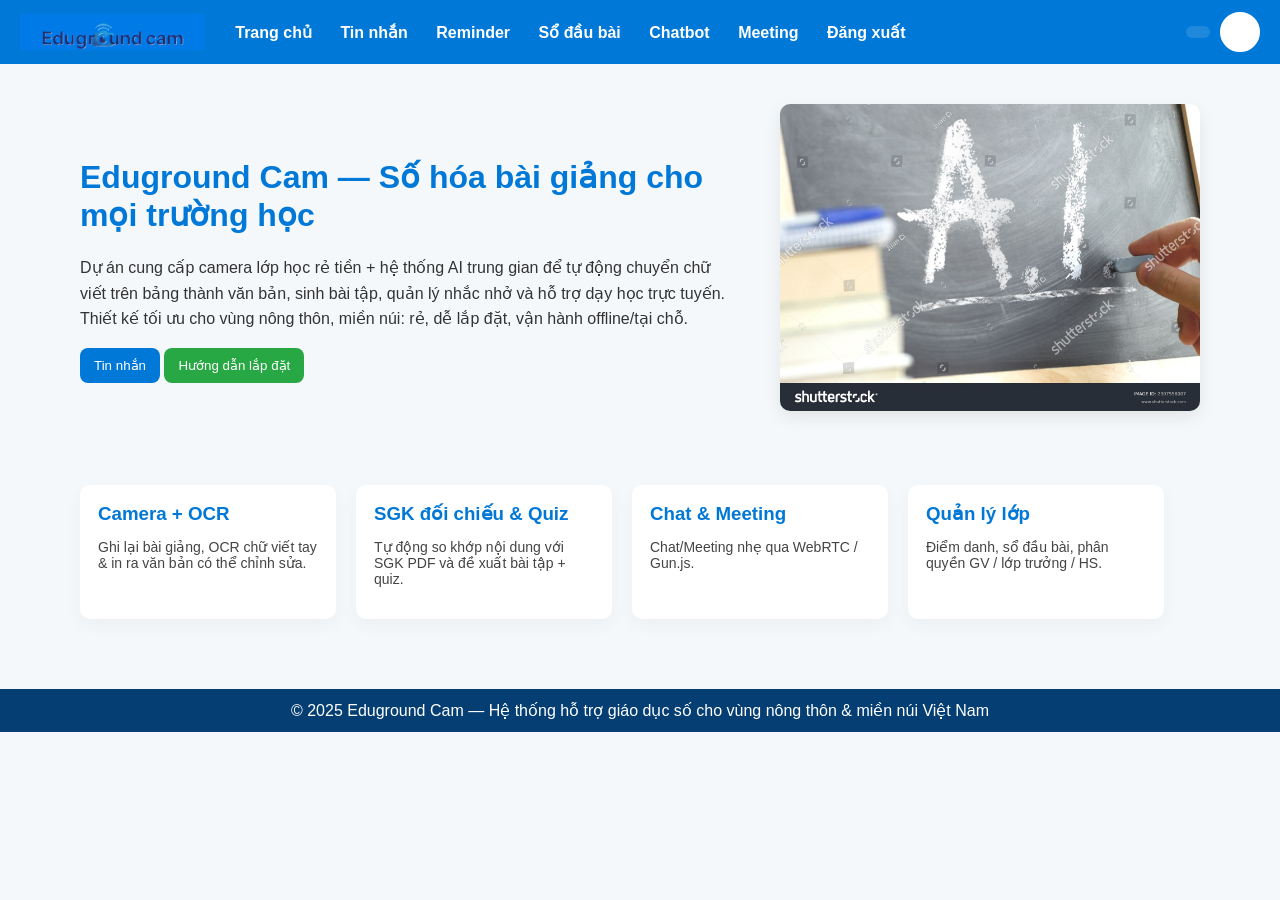
==== web/index.html @ 56aa0ace "Update index.html" ====
<!DOCTYPE html>
<html lang="vi">
<head>
<meta charset="utf-8"><meta name="viewport" content="width=device-width,initial-scale=1">
<title>Eduground Cam - Trang chủ</title>
<link rel="icon" href="assets/logo.png">
<style>
  body{font-family:Segoe UI,Roboto,Arial;margin:0;background:#f5f8fb;color:#222}
  .nav{background:#0078d7;color:#fff;padding:12px 20px;display:flex;align-items:center;justify-content:space-between}
  .nav .links a{color:#fff;margin:0 12px;text-decoration:none;font-weight:600}
  .container{padding:40px 80px;display:flex;gap:40px;align-items:center}
  .left{flex:1}
  .left h1{color:#0078d7}
  .left p{color:#333;line-height:1.6}
  .right img{width:420px;border-radius:10px;box-shadow:0 6px 18px rgba(0,0,0,0.08)}
  .features{display:flex;gap:20px;padding:30px 80px}
  .card{background:#fff;padding:18px;border-radius:10px;box-shadow:0 6px 18px rgba(0,0,0,0.04);width:220px}
  footer{background:#053e73;color:#fff;padding:12px;text-align:center;margin-top:40px}
  .avatar{height:36px;width:36px;border-radius:50%;background:#fff;border:2px solid #fff}
</style>
</head>
<body>
  <div class="nav">
    <div style="display:flex;align-items:center;gap:18px">
      <img src="assets/logo_index.png" style="height:36px;cursor:pointer" onclick="location.href='index.html'">
      <div class="links">
        <a href="index.html">Trang chủ</a>
        <a href="messages.html">Tin nhắn</a>
        <a href="reminders.html">Reminder</a>
        <a href="soday.html">Sổ đầu bài</a>
        <a href="chatbot.html">Chatbot</a>
        <a href="meeting.html">Meeting</a>
        <a href="login.html">Đăng xuất</a>
      </div>
    </div>
    <div style="display:flex;align-items:center;gap:10px">
      <div id="welcomeText" style="padding:6px 12px;background:rgba(255,255,255,0.12);border-radius:10px"></div>
      <div class="avatar"></div>
    </div>
  </div>

  <div class="container">
    <div class="left">
      <h1>Eduground Cam — Số hóa bài giảng cho mọi trường học</h1>
      <p>Dự án cung cấp camera lớp học rẻ tiền + hệ thống AI trung gian để tự động chuyển chữ viết trên bảng thành văn bản, sinh bài tập, quản lý nhắc nhở và hỗ trợ dạy học trực tuyến. Thiết kế tối ưu cho vùng nông thôn, miền núi: rẻ, dễ lắp đặt, vận hành offline/tại chỗ.</p>
      <div style="margin-top:12px">
        <button onclick="location.href='messages.html'" style="padding:10px 14px;border-radius:8px;background:#0078d7;color:#fff;border:none;cursor:pointer">Tin nhắn</button>
        <button onclick="alert('Hướng dẫn sẽ cập nhật sau')" style="padding:10px 14px;border-radius:8px;background:#28a745;color:#fff;border:none;cursor:pointer">Hướng dẫn lắp đặt</button>
      </div>
    </div>
    <div class="right">
      <img src="assets/banner_ai.jpg" alt="banner">
    </div>
  </div>

  <div class="features">
    <div class="card"><h3 style="color:#0078d7;margin:0">Camera + OCR</h3><p style="font-size:14px;color:#444">Ghi lại bài giảng, OCR chữ viết tay & in ra văn bản có thể chỉnh sửa.</p></div>
    <div class="card"><h3 style="color:#0078d7;margin:0">SGK đối chiếu & Quiz</h3><p style="font-size:14px;color:#444">Tự động so khớp nội dung với SGK PDF và đề xuất bài tập + quiz.</p></div>
    <div class="card"><h3 style="color:#0078d7;margin:0">Chat & Meeting</h3><p style="font-size:14px;color:#444">Chat/Meeting nhẹ qua WebRTC / Gun.js.</p></div>
    <div class="card"><h3 style="color:#0078d7;margin:0">Quản lý lớp</h3><p style="font-size:14px;color:#444">Điểm danh, sổ đầu bài, phân quyền GV / lớp trưởng / HS.</p></div>
  </div>

  <footer>© 2025 Eduground Cam — Hệ thống hỗ trợ giáo dục số cho vùng nông thôn & miền núi Việt Nam</footer>

<script>
  // redirect to login if not logged
  const username = sessionStorage.getItem('username') || localStorage.getItem('edu_remember');
  if(!username){
    window.location.href = 'login.html';
  } else {
    document.getElementById('welcomeText').innerHTML = `Chào mừng <b>${username}</b>, chúc bạn một ngày vui vẻ 🌞`;
  }
  <script src="/static/js/auth.js"></script>
<script src="/static/js/auth.js"></script>
<script>ensureAuth();</script>
</body>
</html>
</script>
</body>
</html>
</body>
</html>
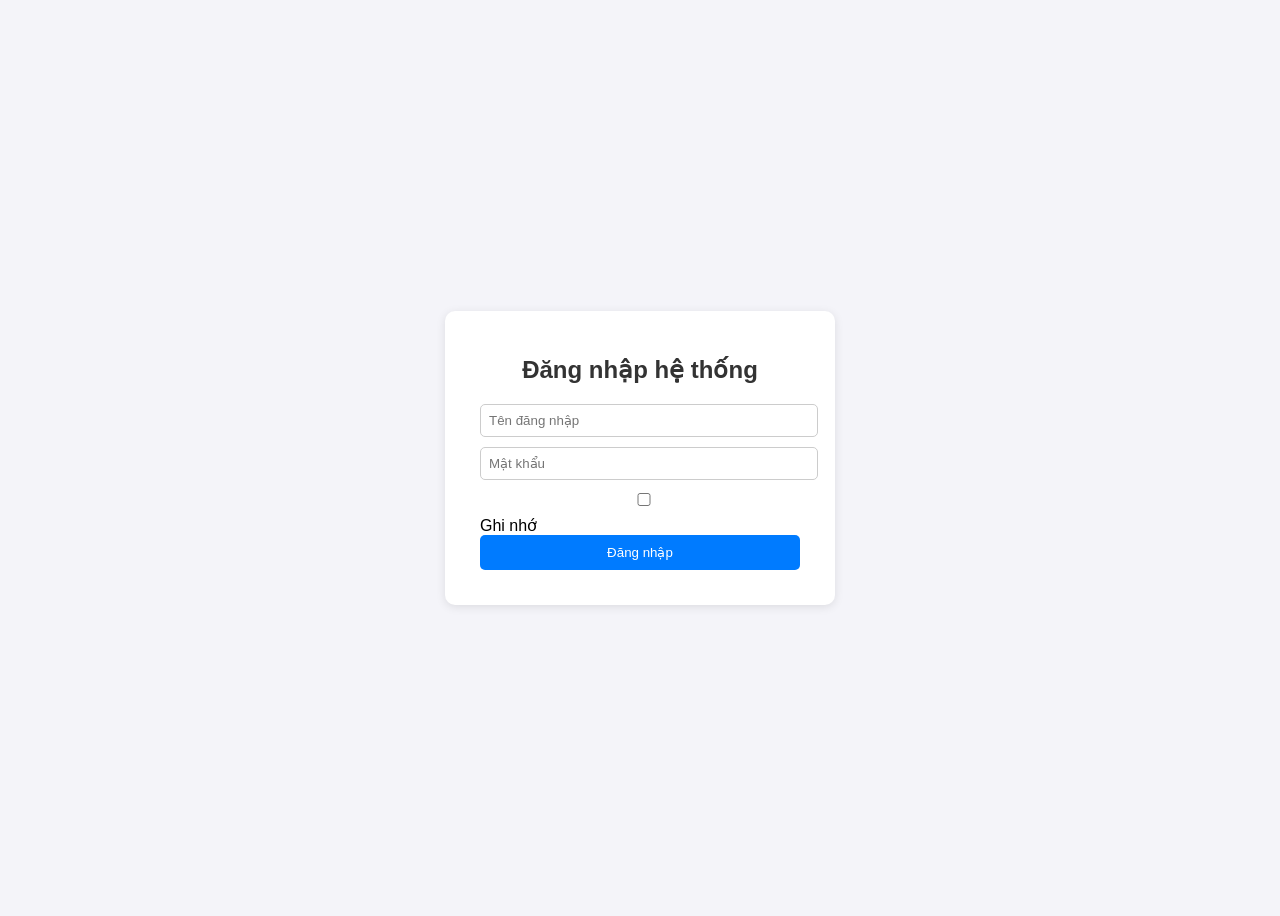
==== commit 4eaa2229: "Update index.html" ====
--- a/web/index.html
+++ b/web/index.html
@@ -1,82 +1,103 @@
 <!DOCTYPE html>
 <html lang="vi">
 <head>
-<meta charset="utf-8"><meta name="viewport" content="width=device-width,initial-scale=1">
-<title>Eduground Cam - Trang chủ</title>
-<link rel="icon" href="assets/logo.png">
-<style>
-  body{font-family:Segoe UI,Roboto,Arial;margin:0;background:#f5f8fb;color:#222}
-  .nav{background:#0078d7;color:#fff;padding:12px 20px;display:flex;align-items:center;justify-content:space-between}
-  .nav .links a{color:#fff;margin:0 12px;text-decoration:none;font-weight:600}
-  .container{padding:40px 80px;display:flex;gap:40px;align-items:center}
-  .left{flex:1}
-  .left h1{color:#0078d7}
-  .left p{color:#333;line-height:1.6}
-  .right img{width:420px;border-radius:10px;box-shadow:0 6px 18px rgba(0,0,0,0.08)}
-  .features{display:flex;gap:20px;padding:30px 80px}
-  .card{background:#fff;padding:18px;border-radius:10px;box-shadow:0 6px 18px rgba(0,0,0,0.04);width:220px}
-  footer{background:#053e73;color:#fff;padding:12px;text-align:center;margin-top:40px}
-  .avatar{height:36px;width:36px;border-radius:50%;background:#fff;border:2px solid #fff}
-</style>
+  <meta charset="UTF-8" />
+  <meta name="viewport" content="width=device-width, initial-scale=1.0" />
+  <title>EduGround - Trang chính</title>
+  <link rel="stylesheet" href="assets/css/style.css" />
+  <style>
+    body {
+      font-family: "Segoe UI", sans-serif;
+      background: #f5f5f5;
+      margin: 0;
+      padding: 0;
+    }
+
+    header {
+      background: #3b82f6;
+      color: white;
+      padding: 1rem 2rem;
+      display: flex;
+      justify-content: space-between;
+      align-items: center;
+    }
+
+    header h1 {
+      margin: 0;
+      font-size: 1.4rem;
+    }
+
+    #user-info {
+      font-size: 0.9rem;
+    }
+
+    main {
+      padding: 2rem;
+      text-align: center;
+    }
+
+    .logout-btn {
+      background: #ef4444;
+      color: white;
+      border: none;
+      padding: 8px 14px;
+      border-radius: 6px;
+      cursor: pointer;
+    }
+
+    .logout-btn:hover {
+      background: #dc2626;
+    }
+
+    footer {
+      margin-top: 3rem;
+      text-align: center;
+      color: #666;
+      font-size: 0.85rem;
+    }
+  </style>
 </head>
 <body>
-  <div class="nav">
-    <div style="display:flex;align-items:center;gap:18px">
-      <img src="assets/logo_index.png" style="height:36px;cursor:pointer" onclick="location.href='index.html'">
-      <div class="links">
-        <a href="index.html">Trang chủ</a>
-        <a href="messages.html">Tin nhắn</a>
-        <a href="reminders.html">Reminder</a>
-        <a href="soday.html">Sổ đầu bài</a>
-        <a href="chatbot.html">Chatbot</a>
-        <a href="meeting.html">Meeting</a>
-        <a href="login.html">Đăng xuất</a>
-      </div>
+  <header>
+    <h1>EduGround Dashboard</h1>
+    <div id="user-info">
+      Xin chào, <span id="user-name">...</span> (<span id="user-role">...</span>)
+      <button class="logout-btn" onclick="logout()">Đăng xuất</button>
     </div>
-    <div style="display:flex;align-items:center;gap:10px">
-      <div id="welcomeText" style="padding:6px 12px;background:rgba(255,255,255,0.12);border-radius:10px"></div>
-      <div class="avatar"></div>
+  </header>
+
+  <main>
+    <h2>Chào mừng đến với hệ thống EduGround!</h2>
+    <p>Chọn một tính năng bên dưới để bắt đầu:</p>
+    <div style="margin-top: 2rem;">
+      <a href="messages.html">💬 Tin nhắn nhóm</a> |
+      <a href="reminders.html">🗓️ Nhắc nhở bài giảng</a> |
+      <a href="chatbot.html">🤖 Trợ lý AI</a>
     </div>
-  </div>
+  </main>
 
-  <div class="container">
-    <div class="left">
-      <h1>Eduground Cam — Số hóa bài giảng cho mọi trường học</h1>
-      <p>Dự án cung cấp camera lớp học rẻ tiền + hệ thống AI trung gian để tự động chuyển chữ viết trên bảng thành văn bản, sinh bài tập, quản lý nhắc nhở và hỗ trợ dạy học trực tuyến. Thiết kế tối ưu cho vùng nông thôn, miền núi: rẻ, dễ lắp đặt, vận hành offline/tại chỗ.</p>
-      <div style="margin-top:12px">
-        <button onclick="location.href='messages.html'" style="padding:10px 14px;border-radius:8px;background:#0078d7;color:#fff;border:none;cursor:pointer">Tin nhắn</button>
-        <button onclick="alert('Hướng dẫn sẽ cập nhật sau')" style="padding:10px 14px;border-radius:8px;background:#28a745;color:#fff;border:none;cursor:pointer">Hướng dẫn lắp đặt</button>
-      </div>
-    </div>
-    <div class="right">
-      <img src="assets/banner_ai.jpg" alt="banner">
-    </div>
-  </div>
+  <footer>
+    © 2025 EduGround - Trường THCS Kỹ thuật số
+  </footer>
 
-  <div class="features">
-    <div class="card"><h3 style="color:#0078d7;margin:0">Camera + OCR</h3><p style="font-size:14px;color:#444">Ghi lại bài giảng, OCR chữ viết tay & in ra văn bản có thể chỉnh sửa.</p></div>
-    <div class="card"><h3 style="color:#0078d7;margin:0">SGK đối chiếu & Quiz</h3><p style="font-size:14px;color:#444">Tự động so khớp nội dung với SGK PDF và đề xuất bài tập + quiz.</p></div>
-    <div class="card"><h3 style="color:#0078d7;margin:0">Chat & Meeting</h3><p style="font-size:14px;color:#444">Chat/Meeting nhẹ qua WebRTC / Gun.js.</p></div>
-    <div class="card"><h3 style="color:#0078d7;margin:0">Quản lý lớp</h3><p style="font-size:14px;color:#444">Điểm danh, sổ đầu bài, phân quyền GV / lớp trưởng / HS.</p></div>
-  </div>
+  <script>
+    // === Kiểm tra đăng nhập ===
+    const user = JSON.parse(localStorage.getItem("user") || "null");
 
-  <footer>© 2025 Eduground Cam — Hệ thống hỗ trợ giáo dục số cho vùng nông thôn & miền núi Việt Nam</footer>
+    if (!user) {
+      // Nếu chưa login → quay về login.html
+      window.location.href = "login.html";
+    } else {
+      // Nếu đã login → cập nhật UI
+      document.getElementById("user-name").textContent = user.username;
+      document.getElementById("user-role").textContent = user.role;
+    }
 
-<script>
-  // redirect to login if not logged
-  const username = sessionStorage.getItem('username') || localStorage.getItem('edu_remember');
-  if(!username){
-    window.location.href = 'login.html';
-  } else {
-    document.getElementById('welcomeText').innerHTML = `Chào mừng <b>${username}</b>, chúc bạn một ngày vui vẻ 🌞`;
-  }
-  <script src="/static/js/auth.js"></script>
-<script src="/static/js/auth.js"></script>
-<script>ensureAuth();</script>
+    // === Đăng xuất ===
+    function logout() {
+      localStorage.removeItem("user");
+      window.location.href = "login.html";
+    }
+  </script>
 </body>
 </html>
-</script>
-</body>
-</html>
-</body>
-</html>
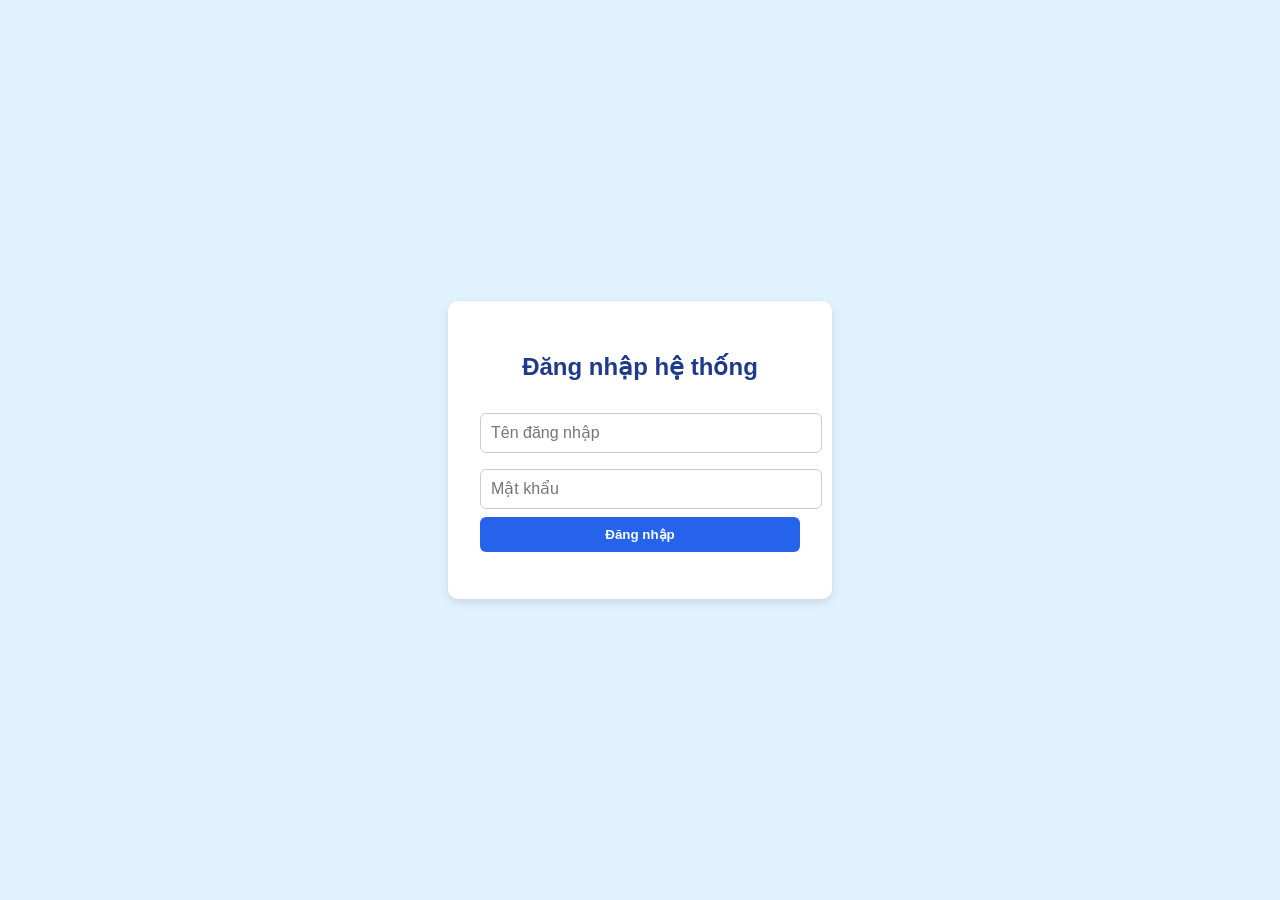
==== commit 65867f6a: "Update index.html" ====
--- a/web/index.html
+++ b/web/index.html
@@ -8,9 +8,10 @@
   <style>
     body {
       font-family: "Segoe UI", sans-serif;
-      background: #f5f5f5;
+      background: #f9fafb;
       margin: 0;
       padding: 0;
+      color: #111827;
     }
 
     header {
@@ -20,40 +21,98 @@
       display: flex;
       justify-content: space-between;
       align-items: center;
+      box-shadow: 0 2px 6px rgba(0,0,0,0.1);
     }
 
     header h1 {
       margin: 0;
-      font-size: 1.4rem;
+      font-size: 1.2rem;
+      font-weight: 600;
     }
 
     #user-info {
       font-size: 0.9rem;
     }
 
-    main {
-      padding: 2rem;
-      text-align: center;
-    }
-
     .logout-btn {
       background: #ef4444;
       color: white;
       border: none;
-      padding: 8px 14px;
+      padding: 6px 12px;
       border-radius: 6px;
       cursor: pointer;
+      margin-left: 10px;
+      font-size: 0.85rem;
     }
 
     .logout-btn:hover {
       background: #dc2626;
     }
 
+    main {
+      padding: 2rem;
+      text-align: center;
+      max-width: 900px;
+      margin: auto;
+    }
+
+    main h2 {
+      font-size: 1.5rem;
+      margin-bottom: 0.5rem;
+      color: #1f2937;
+    }
+
+    main p {
+      color: #4b5563;
+      margin-bottom: 2rem;
+    }
+
+    .features {
+      display: grid;
+      grid-template-columns: repeat(auto-fit, minmax(220px, 1fr));
+      gap: 1.5rem;
+      margin-top: 2rem;
+    }
+
+    .feature-box {
+      background: white;
+      border-radius: 8px;
+      padding: 1.5rem;
+      box-shadow: 0 2px 6px rgba(0,0,0,0.05);
+      text-align: left;
+      transition: transform 0.2s;
+    }
+
+    .feature-box:hover {
+      transform: translateY(-4px);
+    }
+
+    .feature-box h3 {
+      margin: 0 0 0.5rem;
+      font-size: 1rem;
+      color: #2563eb;
+    }
+
+    .feature-box p {
+      margin: 0;
+      font-size: 0.9rem;
+      color: #374151;
+    }
+
+    .feature-box a {
+      display: inline-block;
+      margin-top: 0.8rem;
+      font-size: 0.85rem;
+      color: #2563eb;
+      font-weight: 500;
+    }
+
     footer {
       margin-top: 3rem;
       text-align: center;
-      color: #666;
+      color: #6b7280;
       font-size: 0.85rem;
+      padding: 1rem;
     }
   </style>
 </head>
@@ -67,12 +126,30 @@
   </header>
 
   <main>
-    <h2>Chào mừng đến với hệ thống EduGround!</h2>
-    <p>Chọn một tính năng bên dưới để bắt đầu:</p>
-    <div style="margin-top: 2rem;">
-      <a href="messages.html">💬 Tin nhắn nhóm</a> |
-      <a href="reminders.html">🗓️ Nhắc nhở bài giảng</a> |
-      <a href="chatbot.html">🤖 Trợ lý AI</a>
+    <h2>Eduground Cam — Số hoá bài giảng cho mọi trường học</h2>
+    <p>Dù dạy các môn trong lớp học thể chất, học trực tuyến, hay dạy ở Trung tâm thì giờ đây việc thiết kế bài giảng thật dễ dàng và nhanh chóng.</p>
+
+    <div class="features">
+      <div class="feature-box">
+        <h3>📷 Camera + OCR</h3>
+        <p>Số hoá bài giảng chỉ với một cú bấm.</p>
+        <a href="<!-- CAMERA_OCR_LINK -->">[Thay link tại đây]</a>
+      </div>
+      <div class="feature-box">
+        <h3>📝 Tạo đề kiểm tra + Quiz</h3>
+        <p>Tạo đề kiểm tra và chấm điểm tự động.</p>
+        <a href="<!-- QUIZ_LINK -->">[Thay link tại đây]</a>
+      </div>
+      <div class="feature-box">
+        <h3>💬 Chat & Meeting</h3>
+        <p>Tạo phòng học trực tuyến và chat với học sinh.</p>
+        <a href="<!-- CHAT_MEETING_LINK -->">[Thay link tại đây]</a>
+      </div>
+      <div class="feature-box">
+        <h3>📊 Quản lý lớp</h3>
+        <p>Theo dõi tình hình học tập của học sinh.</p>
+        <a href="<!-- CLASS_MANAGEMENT_LINK -->">[Thay link tại đây]</a>
+      </div>
     </div>
   </main>
 
@@ -85,10 +162,8 @@
     const user = JSON.parse(localStorage.getItem("user") || "null");
 
     if (!user) {
-      // Nếu chưa login → quay về login.html
       window.location.href = "login.html";
     } else {
-      // Nếu đã login → cập nhật UI
       document.getElementById("user-name").textContent = user.username;
       document.getElementById("user-role").textContent = user.role;
     }
